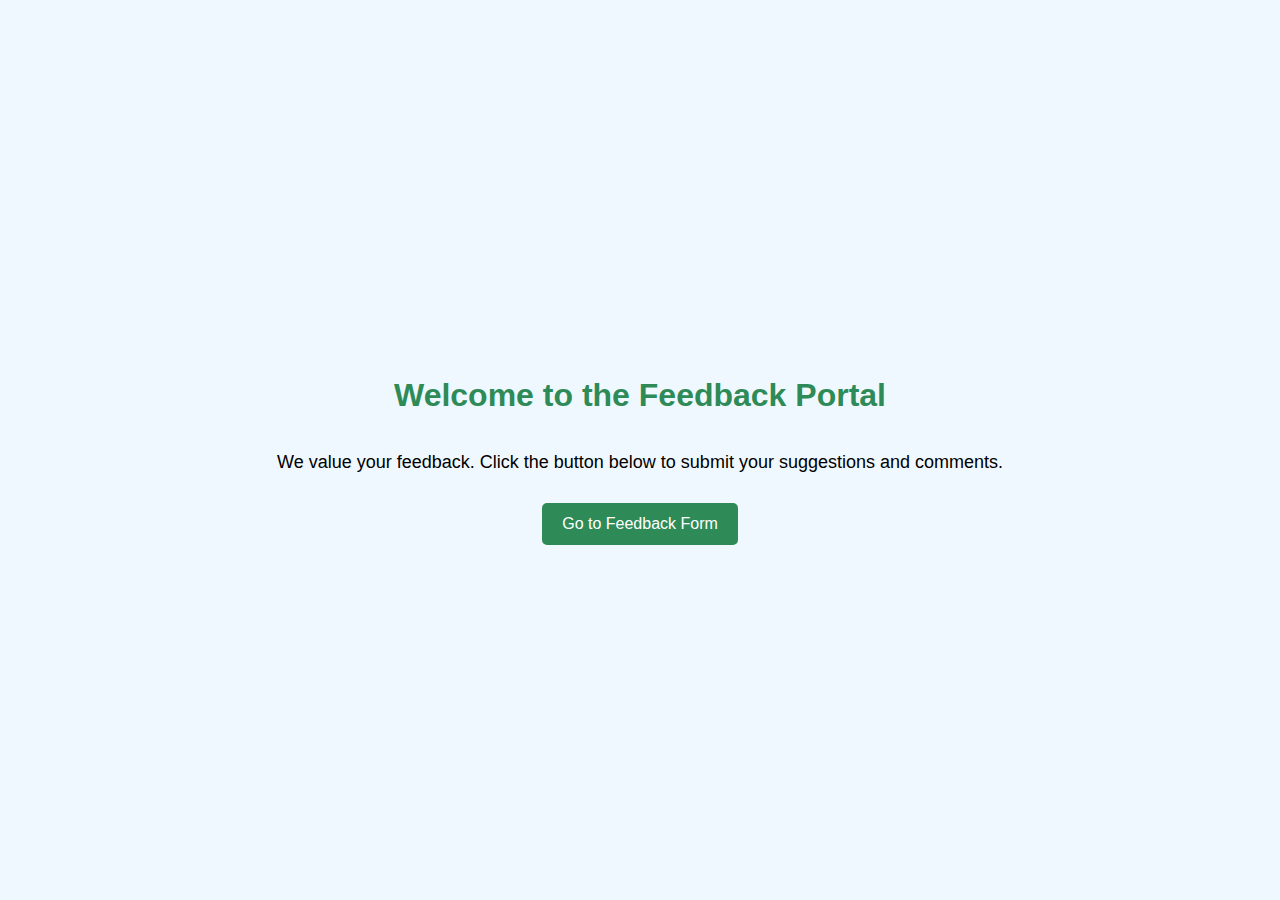
==== index.html @ 3de6a091 "Add files via upload" ====
<!DOCTYPE html>
<html lang="en">

<head>
    <meta charset="UTF-8">
    <meta name="viewport" content="width=device-width, initial-scale=1.0">
    <title>Welcome</title>
    <style>
        body {
            margin: 0;
            display: flex;
            flex-direction: column;
            justify-content: center;
            align-items: center;
            height: 100vh;
            background-color: #f0f8ff;
            font-family: Arial, sans-serif;
            text-align: center;
        }

        h1 {
            color: #2e8b57;
            margin-bottom: 20px;
        }

        p {
            font-size: 18px;
            margin-bottom: 30px;
        }

        a {
            display: inline-block;
            background-color: #2e8b57;
            color: #ffffff;
            text-decoration: none;
            padding: 12px 20px;
            border-radius: 5px;
            font-size: 16px;
            transition: background-color 0.3s;
        }

        a:hover {
            background-color: #228b22;
        }
    </style>
</head>

<body>
    <h1>Welcome to the Feedback Portal</h1>
    <p>We value your feedback. Click the button below to submit your suggestions and comments.</p>
    <a href="form.html">Go to Feedback Form</a>
</body>

</html>
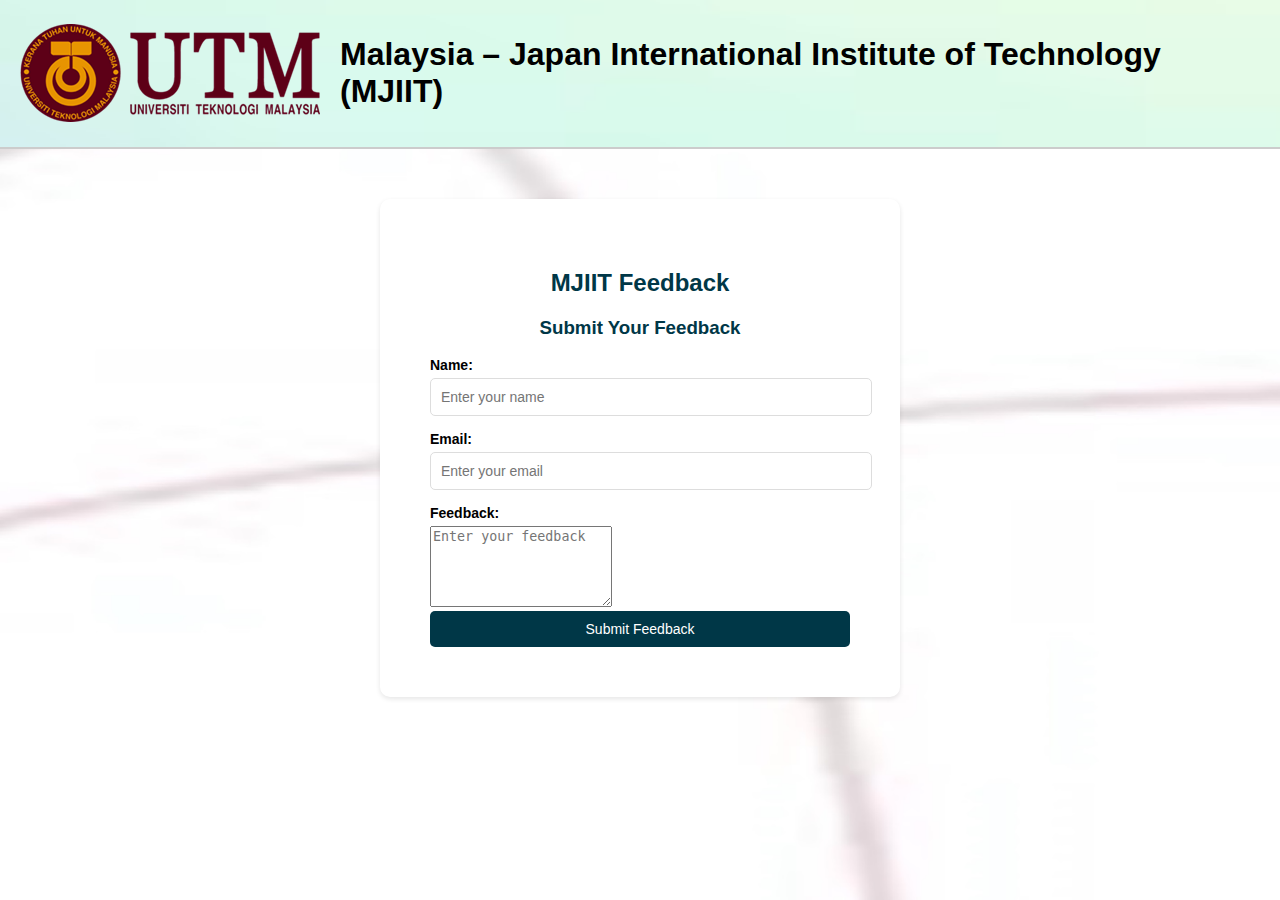
==== commit 09f785bc: "Update index.html" ====
--- a/index.html
+++ b/index.html
@@ -1,54 +1,174 @@
 <!DOCTYPE html>
 <html lang="en">
+<head>
+  <meta charset="UTF-8">
+  <meta name="viewport" content="width=device-width, initial-scale=1.0">
+  <link rel="stylesheet" href="https://cdn.jsdelivr.net/npm/bootstrap-icons@1.5.0/font/bootstrap-icons.css">
+  <title>MJIIT Feedback</title>
+  <style>
+    body {
+      font-family: Arial, sans-serif;
+      background-color: #e4f1ed6d;
+      margin: 0;
+      padding: 0;
+      height: 100vh;
+      background: url('images/sd.jpg'); /* Background image */
+      background-size: cover;
+    }
 
-<head>
-    <meta charset="UTF-8">
-    <meta name="viewport" content="width=device-width, initial-scale=1.0">
-    <title>Welcome</title>
-    <style>
-        body {
-            margin: 0;
-            display: flex;
-            flex-direction: column;
-            justify-content: center;
-            align-items: center;
-            height: 100vh;
-            background-color: #f0f8ff;
-            font-family: Arial, sans-serif;
-            text-align: center;
+    header {
+      display: flex;
+      align-items: center;
+      justify-content: space-between;
+      padding: 15px 20px;
+      background-color: #b8f5e5a7;
+      border-bottom: 2px solid #ccc;
+      background: url('images/gradient-1 - Copy.png');
+      box-sizing: border-box;
+    }
+
+    .header-content {
+      display: flex;
+      align-items: center;
+      gap: 20px;
+    }
+
+    .header img {
+      width: 100px;
+      height: auto;
+      margin-right: 20px;
+    }
+
+    .header h1 {
+      font-size: 22px;
+      margin: 0;
+      color: rgba(103, 21, 21, 0.718);
+    }
+
+    .admin-info {
+      display: flex;
+      align-items: center;
+      gap: 10px;
+    }
+
+    .admin-info img {
+      width: 40px;
+      height: 40px;
+      border-radius: 50%;
+    }
+
+    .logout-button {
+      text-decoration: none;
+      color: #333;
+      font-size: 14px;
+      display: inline-flex;
+      align-items: center;
+      gap: 5px;
+    }
+
+    .logout-button:hover {
+      color: #003747;
+    }
+
+    .container {
+      margin: 50px auto;
+      width: 420px;
+      background-color: white;
+      padding: 50px;
+      border-radius: 10px;
+      box-shadow: 0 2px 5px rgba(0, 0, 0, 0.1);
+    }
+
+    h2, h3 {
+      color: #003747;
+      text-align: center;
+    }
+
+    label {
+      display: block;
+      text-align: left;
+      margin-bottom: 5px;
+      font-size: 14px;
+      font-weight: bold;
+    }
+
+    input {
+      width: 100%;
+      padding: 10px;
+      margin-bottom: 15px;
+      border: 1px solid #ddd;
+      border-radius: 5px;
+      font-size: 14px;
+    }
+
+    button {
+      background-color: #003747;
+      color: white;
+      border: none;
+      border-radius: 5px;
+      padding: 10px 20px;
+      cursor: pointer;
+      font-size: 14px;
+      width: 100%;
+    }
+
+    button:hover {
+      background-color: #009292;
+    }
+  </style>
+</head>
+<body>
+  <header>
+    <div class="header-content">
+      <img src="images/utm logo small.png" alt="UTM Logo">
+      <h1>Malaysia – Japan International Institute of Technology (MJIIT)</h1>
+    </div>
+   
+       
+    
+    
+  </header>
+
+  <div class="container">
+    <h2>MJIIT Feedback</h2> <!-- Larger header for MJIIT Feedback -->
+    <h3>Submit Your Feedback</h3> <!-- Smaller, black header for Submit Your Feedback -->
+    <form id="feedbackForm">
+      <label for="name">Name:</label>
+      <input type="text" id="name" name="name" placeholder="Enter your name" required>
+      <label for="email">Email:</label>
+      <input type="email" id="email" name="email" placeholder="Enter your email" required>
+      <label for="feedback">Feedback:</label>
+      <textarea id="feedback" name="feedback" rows="5" placeholder="Enter your feedback" required></textarea>
+      <button type="submit">Submit Feedback</button>
+    </form>
+  </div>
+
+  <script>
+    const form = document.getElementById('feedbackForm');
+    form.addEventListener('submit', async (event) => {
+      event.preventDefault();
+      const name = document.getElementById('name').value;
+      const email = document.getElementById('email').value;
+      const feedback = document.getElementById('feedback').value;
+      try {
+        const response = await fetch('/api/feedback', {
+          method: 'POST',
+          headers: {
+            'Content-Type': 'application/json'
+          },
+          body: JSON.stringify({ name, email, feedback })
+        });
+        if (response.ok) {
+          alert('Thank you for your feedback!');
+          form.reset();
+        } else {
+          alert('There was an error submitting your feedback. Please try again later.');
         }
-
-        h1 {
-            color: #2e8b57;
-            margin-bottom: 20px;
-        }
-
-        p {
-            font-size: 18px;
-            margin-bottom: 30px;
-        }
-
-        a {
-            display: inline-block;
-            background-color: #2e8b57;
-            color: #ffffff;
-            text-decoration: none;
-            padding: 12px 20px;
-            border-radius: 5px;
-            font-size: 16px;
-            transition: background-color 0.3s;
-        }
-
-        a:hover {
-            background-color: #228b22;
-        }
-    </style>
-</head>
-
-<body>
-    <h1>Welcome to the Feedback Portal</h1>
-    <p>We value your feedback. Click the button below to submit your suggestions and comments.</p>
-    <a href="form.html">Go to Feedback Form</a>
+      } catch (error) {
+        console.error('Error submitting feedback:', error);
+        alert('There was an error submitting your feedback. Please try again later.');
+      }
+    });
+  </script>
 </body>
-
 </html>
